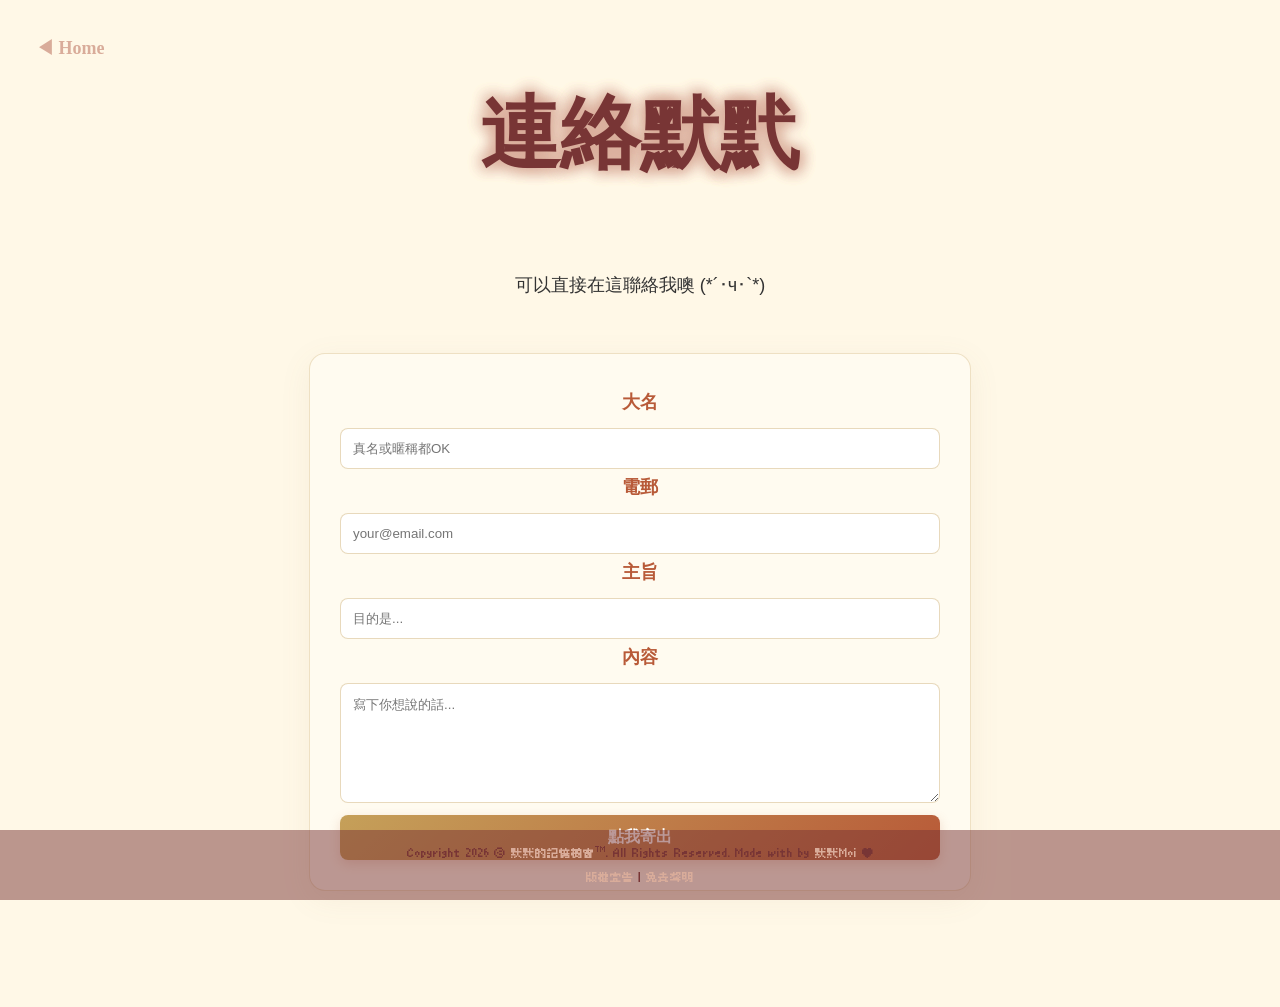
==== contact.html @ 66f5d28f "移入聯絡我頁面" ====
<!DOCTYPE html>
<html lang="zh-TW">
<head>
  <meta charset="UTF-8">
  <meta name="viewport" content="width=device-width, initial-scale=1.0">
  <meta http-equiv="Content-Security-Policy" content="default-src 'self'; script-src 'self' https://trustedscripts.com; style-src 'self' 'unsafe-inline' https://googleapis.com https://fonts.googleapis.com https://jsdelivr.net ; font-src 'self' https://gstatic.com https://fonts.gstatic.com; connect-src 'self' https://formspree.io; form-action 'self' https://formspree.io;">
  <!-- 傳統瀏覽器 -->
  <link rel="shortcut icon" href="assets/favicon/favicon.ico" type="image/x-icon">
  <link rel="icon" type="image/png" sizes="16x16" href="assets/favicon/favicon-16x16.png">
  <link rel="icon" type="image/png" sizes="32x32" href="assets/favicon/favicon-32x32.png">
  <!-- Apple / iOS -->
  <link rel="apple-touch-icon" sizes="180x180" href="assets/favicon/apple-touch-icon.png">
  <!-- Android / PWA -->
  <link rel="manifest" href="assets/favicon/site.webmanifest">
  <meta name="theme-color" content="#fff8e7">
  <title>默黓的記憶櫥窗｜連絡默黓</title>
  <link rel="stylesheet" href="./css/base.css">
  <link rel="stylesheet" href="./css/contact.css">
  <link rel="stylesheet" href="./css/home-btn-base.css">
  <link rel="stylesheet" href="./css/footer-base.css">
  <style>
    /* 匯入字型 */
    @import url('./css/fonts.css');
    @import url('https://fonts.googleapis.com/css2?family=Noto+Sans+TC&family=Noto+Serif+TC&display=swap');

    body {
      color: #333;
      background-color: #fff8e7;
      font-family: 'Noto Sans TC', 'Microsoft JhengHei', 'Heiti TC', Arial, sans-serif;
      font-optical-sizing: auto;
      font-weight: 400;
      text-align: center;
      max-width: 800px;
      margin: 40px auto;
    }

    a {
      color: #d9ac9a;
    }

    a:hover {
      color: #FFF;
      background-color: #783535;
    }

    h1 {
      font-family: '851手寫字體', cursive;
      font-size: 80px;
      color: #783535;
      text-shadow: 0 0 0.2em #d9ac9a, 0 0 0.2em #d9ac9a, 0 0 0.2em #d9ac9a;
    }

    .content {
      margin-bottom: 50px;
    }

    #disqus_thread {
      width: 100%;
      max-width: 600px;
      margin: 0 auto;
      padding: 0 10px;
      box-sizing: border-box;
    }

    .note {
      font-family: 'Unifont', 'MS Gothic', '新細明體', 'Noto Sans Mono', monospace;
      font-size: 14px;
    }

    .note-2 {
      font-family: 'LINE Seed TW', 'Noto Sans TC', 'Microsoft JhengHei', 'Heiti TC', Arial, sans-serif;
      font-weight: 400;
      font-size: 18px;
    }

    .home-btn {
      color: #783535;
    }

    .home-btn a:hover {
      color: #000;
    }

    #loadBtn {
      padding: 12px 20px;
      background-color: #783535;
      color: #FFF;
      border: none;
      border-radius: 6px;
      font-family: 'Unifont', 'MS Gothic', '新細明體', 'Noto Sans Mono', monospace;
      font-size: 15px;
      cursor: crosshair;
      transition: 0.2s ease;
    }

    #loadBtn:hover {
      opacity: 0.85;
      transform: translateY(-1px);
    }
  </style>
</head>

<body>

    <header>
      <h1>連絡默黓</h1>
    </header>

    <main>
        <div class="content">
            <p>可以直接在這聯絡我噢 (*´･ч･`*)</p>
        </div>

      <!-- Formspree 表單區 -->
      <div class="contact-container">
        <form action="https://formspree.io/f/xlgvpoll" method="POST" class="tarot-form">
    
            <div class="form-group">
              <label for="name">大名</label>
              <input type="text" id="name" name="name" required placeholder="真名或暱稱都OK">
            </div>

            <div class="form-group">
              <label for="email">電郵</label>
              <input type="email" id="email" name="_replyto" required placeholder="your@email.com">
            </div>

            <div class="form-group">
              <label for="subject">主旨</label>
              <input type="text" id="subject" name="subject" required placeholder="目的是...">
            </div>

            <div class="form-group">
              <label for="message">內容</label>
              <textarea id="message" name="message" rows="5" required placeholder="寫下你想說的話..."></textarea>
            </div>

            <button type="submit" class="submit-btn">點我寄出</button>
        </form>
      </div>
      <p>　</p>
    </main>
    
    <div class="home-btn"><a href="./index.html" title="回首頁">◀ Home</a></div>

    <footer>
      Copyright 2026 © <a href="./index.html" target="_blank" title="默黓的記憶櫥窗">默黓的記憶櫥窗</a><sup><span style='font-size:70%;'>TM</span></sup>. All Rights Reserved. Made with by <a href="mailto:moiaurachu@gmail.com" rel="noopener" target="_blank" title="寄信給我">默黓Moi</a> ♥<br><a href="copyright.html" target="_blank" title="版權宣告">版權宣告</a>｜<a href="disclaimer.html" target="_blank" title="免責聲明">免責聲明</a>
    </footer>

    <script src="./js/main.js" defer></script>
</body>
</html>
---- css/base.css ----
/* base.css */

/* 定義基礎樣式 */
body {
    padding: 20px;
    line-height: 2;
    font-size: 18px;
    cursor: url('../images/Moi-Cursor-1.png'), auto;
    max-width: 1000px;
    width: 100%;
    margin: 0 auto;
    padding: 0 20px;
}

/* 手機版縮小字體 */
@media (max-width: 768px) {
  html {
    font-size: 14px;
  }
}

@media (max-width: 480px) {
  html {
    font-size: 13px;
  }
}

html{
    scrollbar-face-color: transparent;
    scrollbar-3dlight-color: transparent;
    scrollbar-track-color: transparent;
    scrollbar-darkshadow-color: transparent;
    scrollbar-highlight-color: #000000;
    scrollbar-shadow-color: #000000;
    scrollbar-arrow-color: #000000; 
}

::-webkit-scrollbar {width: 5px; height: 0px;}
::-webkit-scrollbar-track, 
::-webkit-scrollbar-button, 
::-webkit-scrollbar-corner {background-color: transparent;}
::-webkit-scrollbar-button, 
::-webkit-scrollbar-corner {height: 0px;}
::-webkit-scrollbar-thumb {background-color: #783535; border-radius: 10px 0 0 10px;}
::-webkit-scrollbar-thumb:hover {background-color: #000;}

a {
    text-decoration: none;
    border-radius: 10px;
    transition-duration: 0.6s;
    -o-transition-duration: 0.6s;
    -moz-transition-duration: 0.6s;
    -webkit-transition-duration: 0.6s;
}

a:hover {
    text-decoration: none;
    cursor: url('../images/Moi-Cursor-2.png'), auto;
    border-radius: 10px; 
    transition-duration: 0.6s;
    -o-transition-duration: 0.6s;
    -moz-transition-duration: 0.6s;
    -webkit-transition-duration: 0.6s;
}
---- css/contact.css ----
/* contact.css */

/* 匯入字型 */
@import url('./fonts.css');

/* 定義表單樣式 */
.contact-container {
  max-width: 600px;
  margin: 40px auto;
  padding: 30px;
  background: #fffbf0;
  border: 1px solid rgba(197, 160, 89, 0.3);
  border-radius: 16px;
  box-shadow: 0 8px 32px rgba(139, 115, 85, 0.08);
  color: #4a3c31;
}

.tarot-form label {
  display: block;
  color: #b85a38;
  margin-bottom: 8px;
  font-weight: bold;
}

.tarot-form input, 
.tarot-form textarea {
  width: 100%;
  padding: 12px;
  background: #ffffff;
  border: 1px solid rgba(197, 160, 89, 0.4);
  border-radius: 8px;
  color: #4a3c31;
  box-sizing: border-box;
  font-family: inherit;
}

#message {
  resize: vertical;
  min-height: 120px;
  max-height: 300px;
}

.tarot-form input:focus, 
.tarot-form textarea:focus {
  outline: none;
  border-color: #b85a38;
  box-shadow: 0 0 10px rgba(184, 90, 56, 0.2);
}

.submit-btn {
  background: linear-gradient(135deg, #c5a059, #b85a38);
  color: white;
  border: none;
  padding: 12px 24px;
  font-size: 1rem;
  font-weight: bold;
  border-radius: 8px;
  cursor: pointer;
  width: 100%;
  transition: transform 0.2s;
  box-shadow: 0 4px 12px rgba(184, 90, 56, 0.2);
}
.submit-btn:hover { transform: scale(1.02); }
---- css/home-btn-base.css ----
/* home-btn-base.css */

/* 匯入字型 */
@import url('https://fonts.googleapis.com/css2?family=Noto+Sans+TC&family=Noto+Serif+TC&display=swap');
@import url('./fonts.css');

/* 回首頁按鈕 */
.home-btn {
    position: fixed;
    top: 20px;
    left: 20px;
    padding: 10px 16px;
    font-family: 'Noto Serif TC', '源起明體 月', 'Times New Roman', serif;
    font-optical-sizing: auto;
    font-weight: 700;
    background-color: transparent;
    display: inline-block;
    cursor: url('../images/Moi-Cursor-3.png'), auto;
    z-index: 1000;
    opacity: 1;
    transition-duration: 0.6s;
    -o-transition-duration: 0.6s;
    -moz-transition-duration: 0.6s;
    -webkit-transition-duration: 0.6s;
}
    
.home-btn:hover {
    opacity: 1;
    transition-duration: 0.6s;
    -o-transition-duration: 0.6s;
    -moz-transition-duration: 0.6s;
    -webkit-transition-duration: 0.6s;
}

.home-btn a:hover {
    cursor: url('../images/Moi-Cursor-3.png'), auto;
    background-color: transparent;
}
---- css/footer-base.css ----
/* footer-base.css */

/* 匯入字型 */
@import url('./fonts.css');

/* 定義頁尾 */
footer {
    position: fixed;
    bottom: 0;
    left: 50%;
    transform: translateX(-50%);
    width: 100%;
    height: 50px;
    display: inline-block;
    text-align: center;
    font-size: 9pt;
    font-family: '精品點陣體7x7', 'MS Gothic', '新細明體', 'Noto Sans Mono', monospace;
    color: #783535;
    background-color: rgba(120, 53, 53, 0.5);
    padding: 10px;
}

/* 手機版縮小字體 */
@media (max-width: 768px) {
  footer {
    font-size: 14px;
  }
}

@media (max-width: 480px) {
  footer {
    font-size: 13px;
  }
}

footer a{
    color: #d9ac9a;
}

footer a:hover {
    color: #FFF;
    cursor: url('../images/Moi-Cursor-3.png'), auto;
    background-color: transparent;
    transition-duration: 0.6s;
    -o-transition-duration: 0.6s;
    -moz-transition-duration: 0.6s;
    -webkit-transition-duration: 0.6s;
}
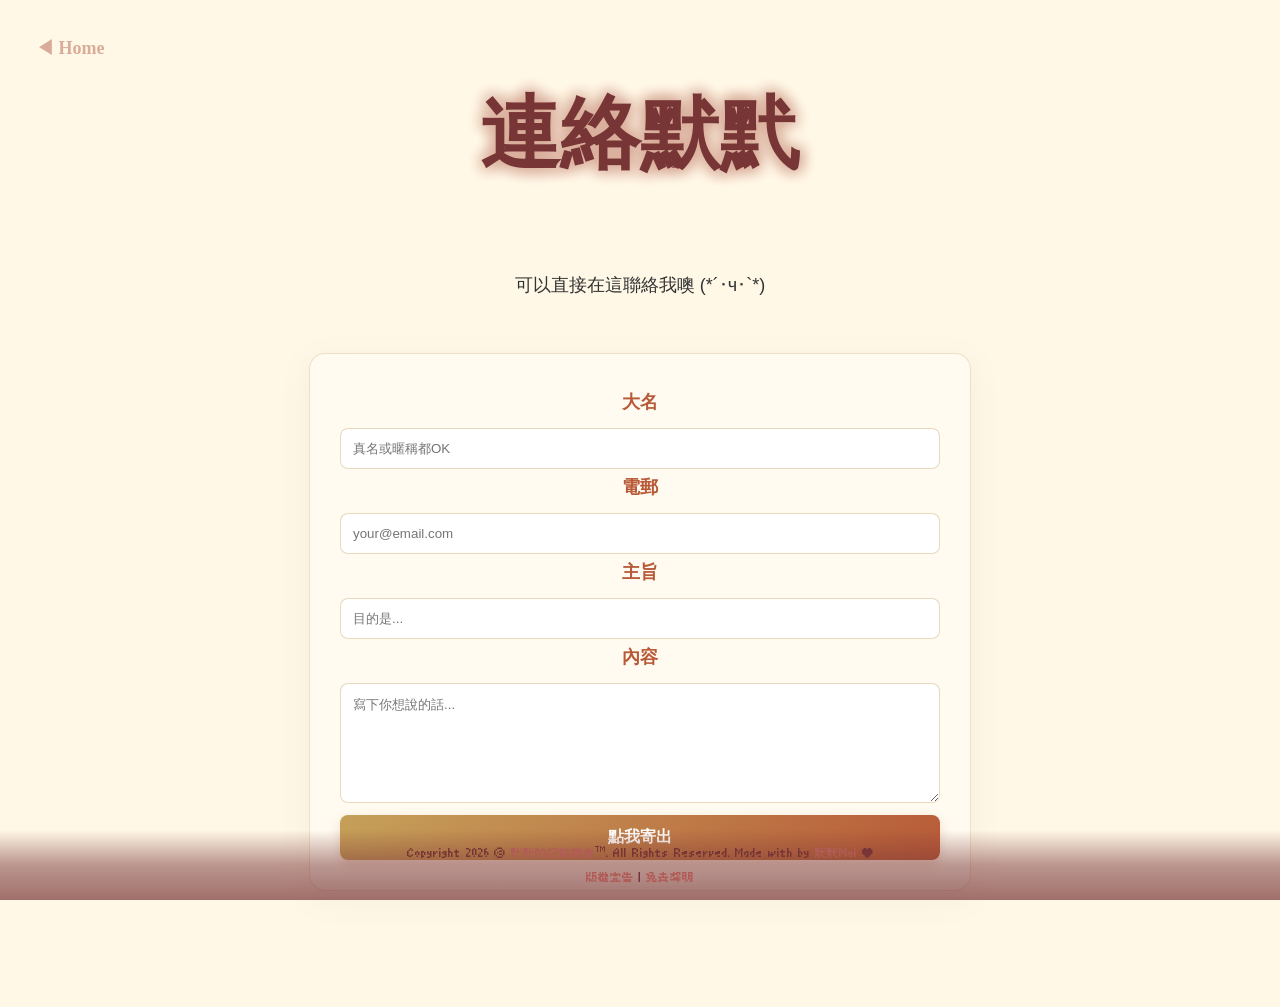
==== commit ab75de29: "修改頁尾樣式跟meta串聯" ====
--- a/contact.html
+++ b/contact.html
@@ -13,7 +13,7 @@
   <!-- Android / PWA -->
   <link rel="manifest" href="assets/favicon/site.webmanifest">
   <meta name="theme-color" content="#fff8e7">
-  <title>默黓的記憶櫥窗｜連絡默黓</title>
+  <title>連絡默黓｜默黓的記憶櫥窗</title>
   <link rel="stylesheet" href="./css/base.css">
   <link rel="stylesheet" href="./css/contact.css">
   <link rel="stylesheet" href="./css/home-btn-base.css">
@@ -40,7 +40,6 @@
 
     a:hover {
       color: #FFF;
-      background-color: #783535;
     }
 
     h1 {
@@ -48,6 +47,26 @@
       font-size: 80px;
       color: #783535;
       text-shadow: 0 0 0.2em #d9ac9a, 0 0 0.2em #d9ac9a, 0 0 0.2em #d9ac9a;
+    }
+
+    /* 定義頁尾 */
+    footer {
+      color: #783535;
+      background:
+        linear-gradient(
+        to top,
+        rgba(120, 53, 53, .7),
+        rgba(120, 53, 53, .5),
+        transparent
+      );
+    }
+
+    footer a {
+      color: #b15c56;
+    }
+
+    footer a:hover {
+      color: #000;
     }
 
     .content {
--- a/css/footer-base.css
+++ b/css/footer-base.css
@@ -15,8 +15,6 @@
     text-align: center;
     font-size: 9pt;
     font-family: '精品點陣體7x7', 'MS Gothic', '新細明體', 'Noto Sans Mono', monospace;
-    color: #783535;
-    background-color: rgba(120, 53, 53, 0.5);
     padding: 10px;
 }
 
@@ -33,12 +31,7 @@
   }
 }
 
-footer a{
-    color: #d9ac9a;
-}
-
 footer a:hover {
-    color: #FFF;
     cursor: url('../images/Moi-Cursor-3.png'), auto;
     background-color: transparent;
     transition-duration: 0.6s;
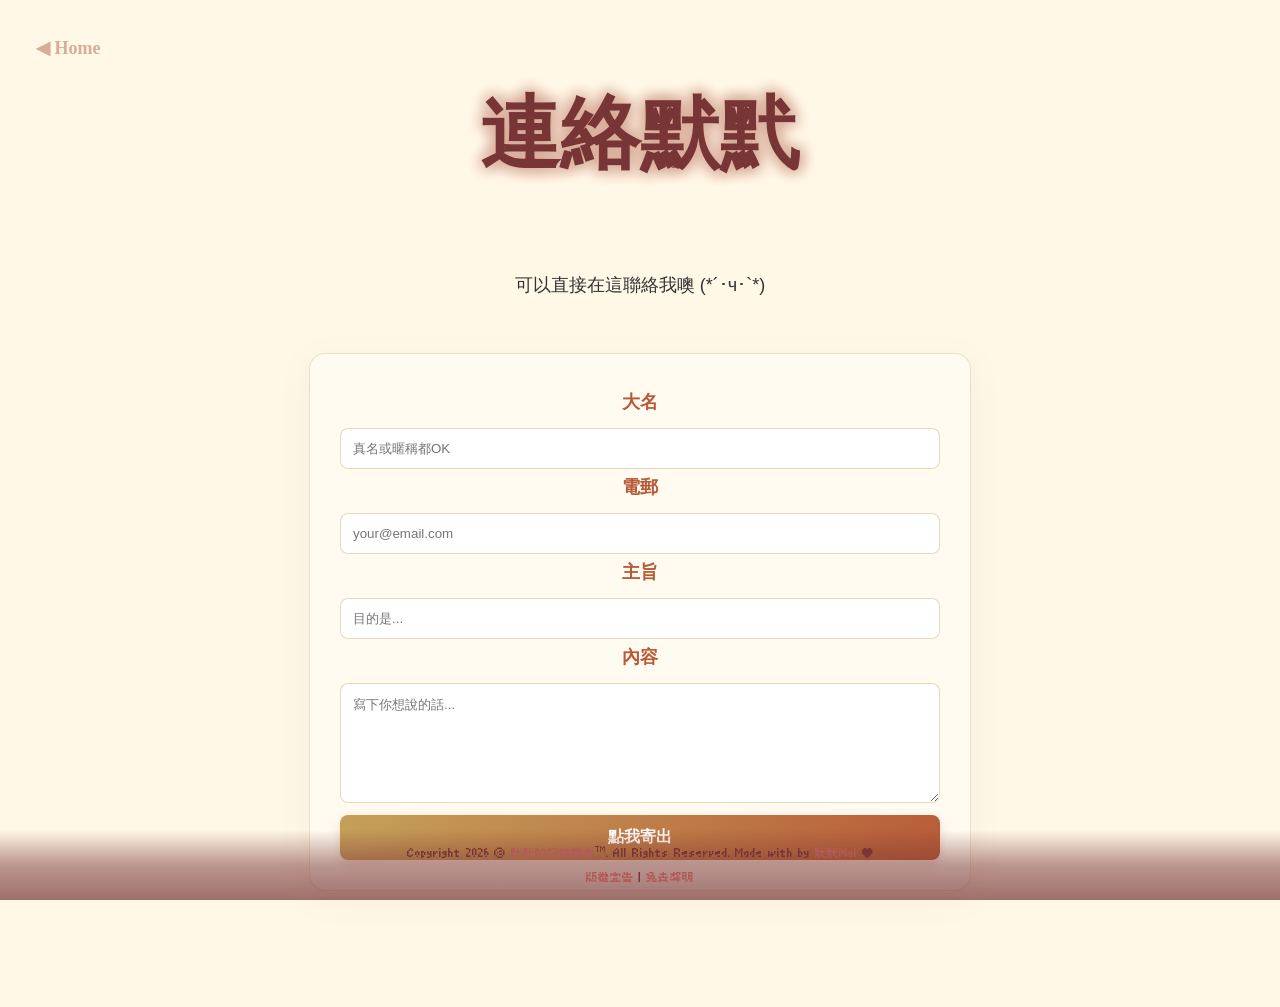
==== commit 7f28d3ab: "微調語法並刪除多餘語法" ====
--- a/contact.html
+++ b/contact.html
@@ -1,9 +1,10 @@
 <!DOCTYPE html>
-<html lang="zh-TW">
+<html lang="zh-Hant-TW">
 <head>
   <meta charset="UTF-8">
   <meta name="viewport" content="width=device-width, initial-scale=1.0">
   <meta http-equiv="Content-Security-Policy" content="default-src 'self'; script-src 'self' https://trustedscripts.com; style-src 'self' 'unsafe-inline' https://googleapis.com https://fonts.googleapis.com https://jsdelivr.net ; font-src 'self' https://gstatic.com https://fonts.gstatic.com; connect-src 'self' https://formspree.io; form-action 'self' https://formspree.io;">
+  <meta name="theme-color" content="#fff8e7">
   <!-- 傳統瀏覽器 -->
   <link rel="shortcut icon" href="assets/favicon/favicon.ico" type="image/x-icon">
   <link rel="icon" type="image/png" sizes="16x16" href="assets/favicon/favicon-16x16.png">
@@ -12,7 +13,6 @@
   <link rel="apple-touch-icon" sizes="180x180" href="assets/favicon/apple-touch-icon.png">
   <!-- Android / PWA -->
   <link rel="manifest" href="assets/favicon/site.webmanifest">
-  <meta name="theme-color" content="#fff8e7">
   <title>連絡默黓｜默黓的記憶櫥窗</title>
   <link rel="stylesheet" href="./css/base.css">
   <link rel="stylesheet" href="./css/contact.css">
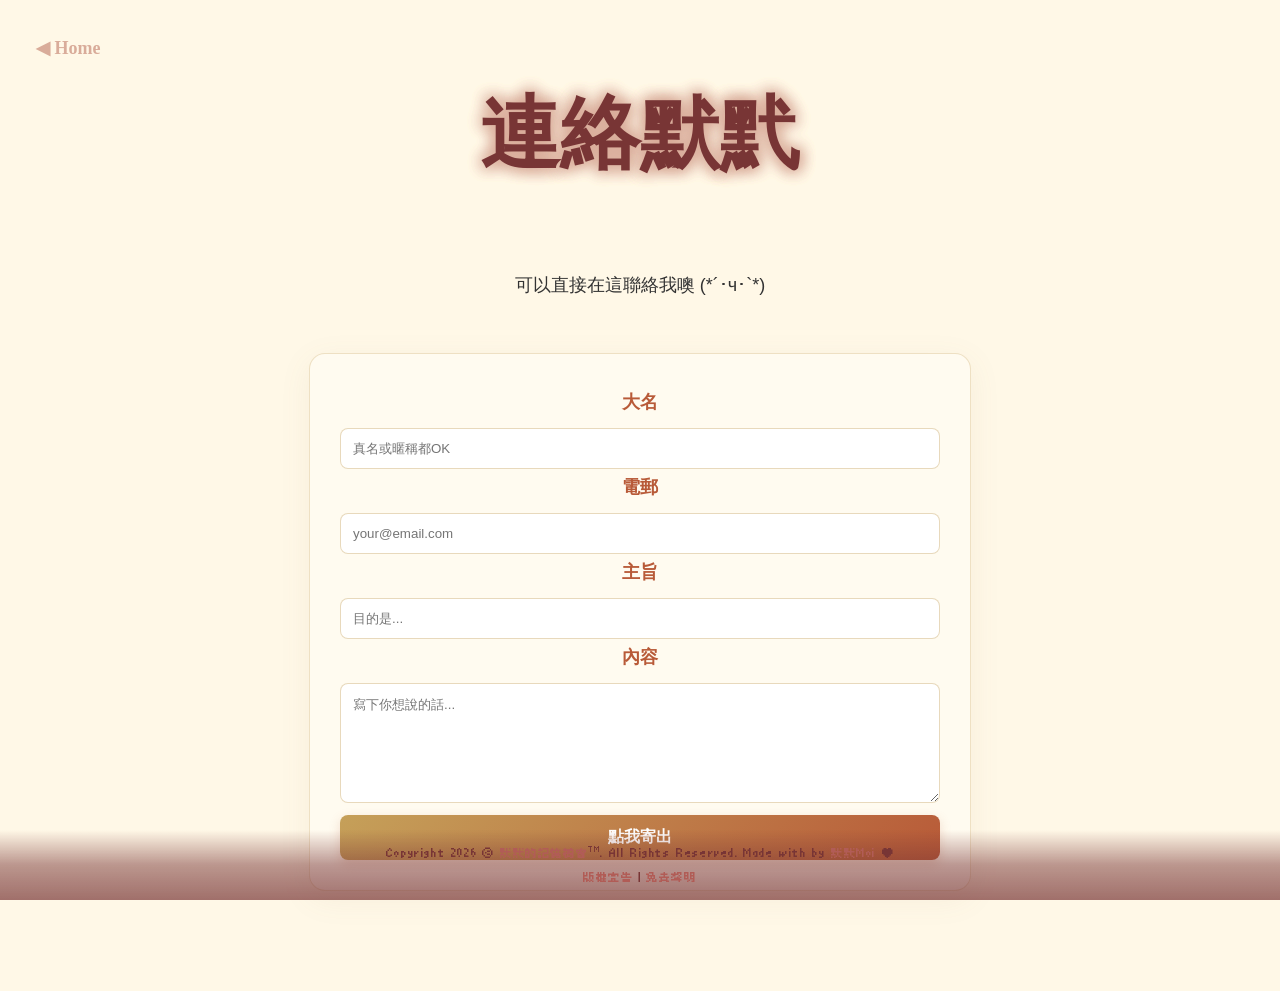
==== commit fdc12f41: "微調語法之三" ====
--- a/contact.html
+++ b/contact.html
@@ -39,7 +39,7 @@
     }
 
     a:hover {
-      color: #FFF;
+      color: #783535;
     }
 
     h1 {
@@ -157,7 +157,6 @@
             <button type="submit" class="submit-btn">點我寄出</button>
         </form>
       </div>
-      <p>　</p>
     </main>
     
     <div class="home-btn"><a href="./index.html" title="回首頁">◀ Home</a></div>
--- a/css/base.css
+++ b/css/base.css
@@ -12,7 +12,26 @@
     padding: 0 20px;
 }
 
-/* 手機版縮小字體 */
+main {
+  padding-bottom: 60px;
+  max-width: 800px;
+  margin: 0 auto 100px;
+  padding: 0 30px;
+}
+
+/* 手機版專用 */
+@media(max-width:768px){
+  main {
+    padding:0 20px;
+  }
+}
+
+@media (max-width:768px){
+  header {
+    padding: 25px;
+  }
+}
+
 @media (max-width: 768px) {
   html {
     font-size: 14px;
--- a/css/footer-base.css
+++ b/css/footer-base.css
@@ -16,9 +16,11 @@
     font-size: 9pt;
     font-family: '精品點陣體7x7', 'MS Gothic', '新細明體', 'Noto Sans Mono', monospace;
     padding: 10px;
+    letter-spacing: 0.05em;
+    font-weight: 400;
 }
 
-/* 手機版縮小字體 */
+/* 手機版專用 */
 @media (max-width: 768px) {
   footer {
     font-size: 14px;
